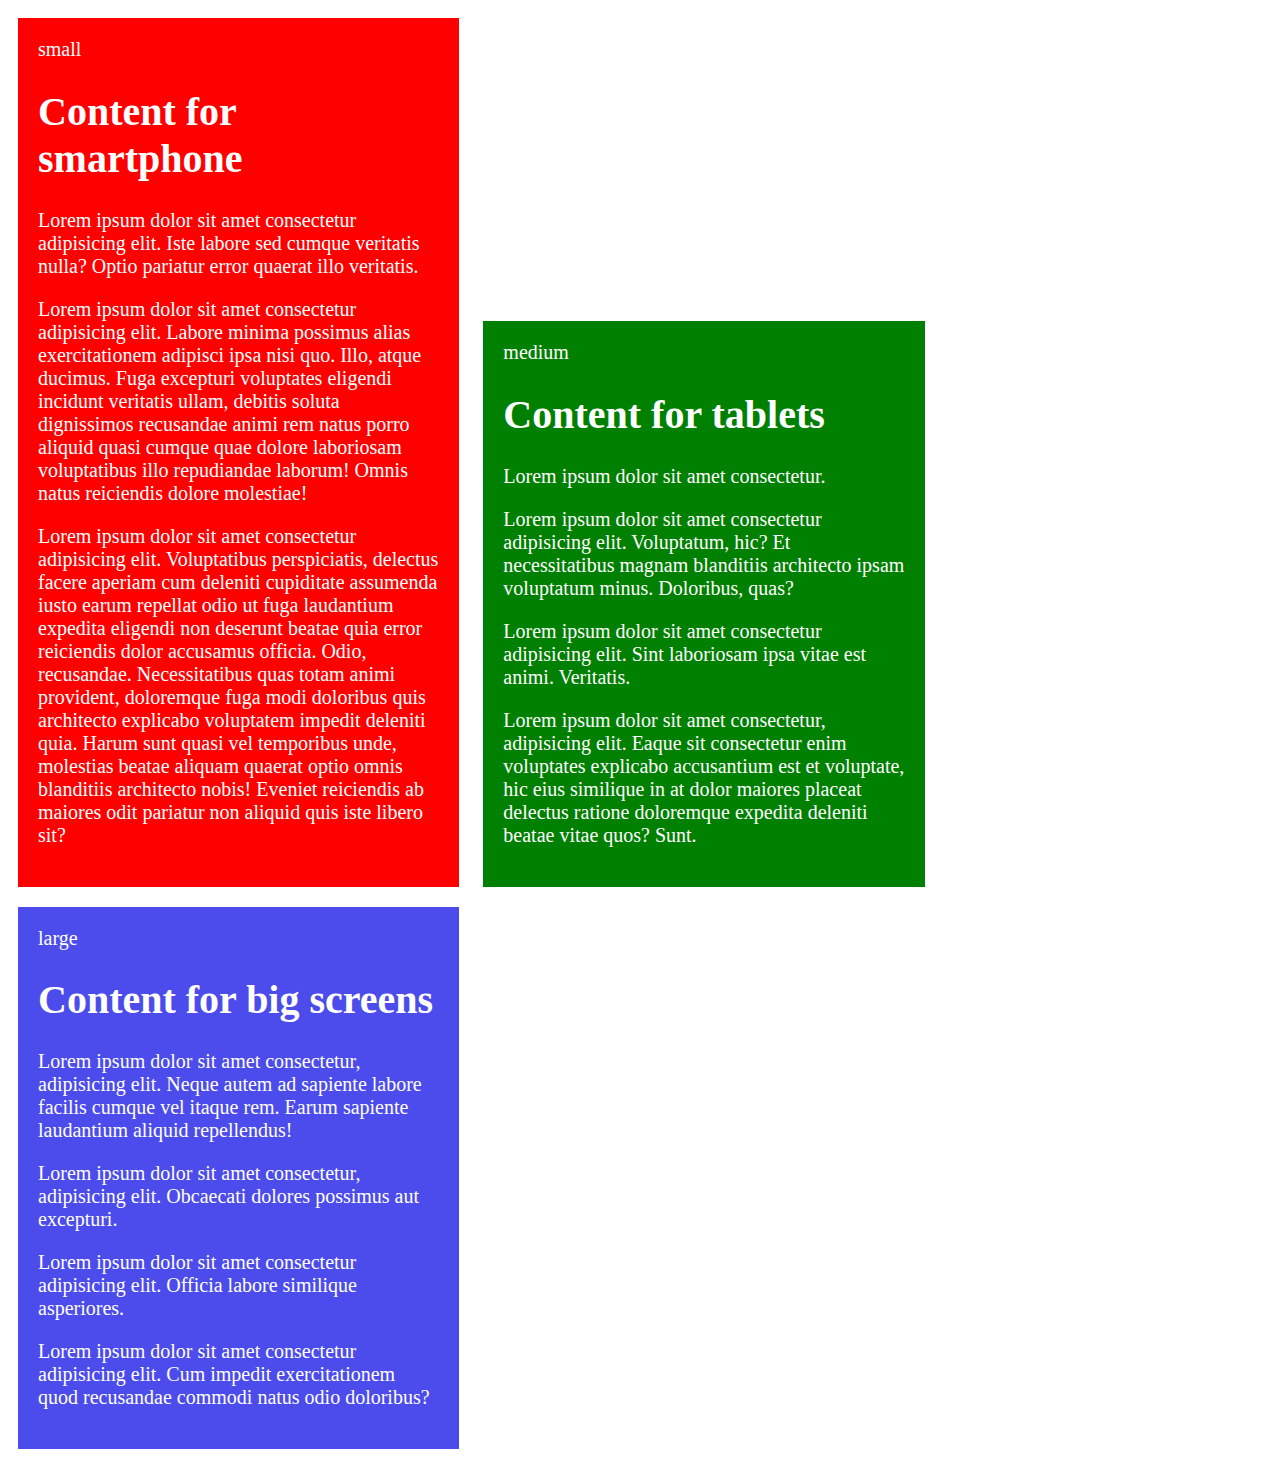
==== folder2/index.html @ 73146e26 "adding responsive" ====
<!DOCTYPE html>
<html lang="en">
  <head>
    <meta charset="UTF-8" />
    <meta http-equiv="X-UA-Compatible" content="IE=edge" />
    <meta name="viewport" content="width=device-width, initial-scale=1.0" />
    <link rel="stylesheet" href="style.css" />
    <!-- <link rel="stylesheet" href="resp.css"> -->
    <title>Responsive</title>
  </head>
  <body>
    <div id="small" class ="box">
        small
      <h1>Content for smartphone</h1>
      <p>Lorem ipsum dolor sit amet consectetur adipisicing elit. Iste labore sed cumque veritatis nulla? Optio pariatur error quaerat illo veritatis.</p>
      <p>Lorem ipsum dolor sit amet consectetur adipisicing elit. Labore minima possimus alias exercitationem adipisci ipsa nisi quo. Illo, atque ducimus. Fuga excepturi voluptates eligendi incidunt veritatis ullam, debitis soluta dignissimos recusandae animi rem natus porro aliquid quasi cumque quae dolore laboriosam voluptatibus illo repudiandae laborum! Omnis natus reiciendis dolore molestiae!</p>
      <p>Lorem ipsum dolor sit amet consectetur adipisicing elit. Voluptatibus perspiciatis, delectus facere aperiam cum deleniti cupiditate assumenda iusto earum repellat odio ut fuga laudantium expedita eligendi non deserunt beatae quia error reiciendis dolor accusamus officia. Odio, recusandae. Necessitatibus quas totam animi provident, doloremque fuga modi doloribus quis architecto explicabo voluptatem impedit deleniti quia. Harum sunt quasi vel temporibus unde, molestias beatae aliquam quaerat optio omnis blanditiis architecto nobis! Eveniet reiciendis ab maiores odit pariatur non aliquid quis iste libero sit?</p>
    </div>

    <div id="medium" class="box">
      medium
      <h1>Content for tablets</h1>
      <p>Lorem ipsum dolor sit amet consectetur.</p>
      <p>Lorem ipsum dolor sit amet consectetur adipisicing elit. Voluptatum, hic? Et necessitatibus magnam blanditiis architecto ipsam voluptatum minus. Doloribus, quas?</p>
      <p>Lorem ipsum dolor sit amet consectetur adipisicing elit. Sint laboriosam ipsa vitae est animi. Veritatis.</p>
      <pl>Lorem ipsum dolor sit amet consectetur, adipisicing elit. Eaque sit consectetur enim voluptates explicabo accusantium est et voluptate, hic eius similique in at dolor maiores placeat delectus ratione doloremque expedita deleniti beatae vitae quos? Sunt.</p>
    </div>
    <div id="large" class="box">
      large
      <h1>Content for big screens</h1>
      <p>Lorem ipsum dolor sit amet consectetur, adipisicing elit. Neque autem ad sapiente labore facilis cumque vel itaque rem. Earum sapiente laudantium aliquid repellendus!</p>
      <p>Lorem ipsum dolor sit amet consectetur, adipisicing elit. Obcaecati dolores possimus aut excepturi.</p>
      <p>Lorem ipsum dolor sit amet consectetur adipisicing elit. Officia labore similique asperiores.
      </p>
      <p>Lorem ipsum dolor sit amet consectetur adipisicing elit. Cum impedit exercitationem quod recusandae commodi natus odio doloribus?</p>
    </div>
  </body>
</html>
---- folder2/style.css ----
/* 4. Re-Arrange
Make it so that :

if small, the 3 divs are stacked on top of one and other.
if medium, the first div takes 2/3 of width, the second 1/3 of width and the third the full width.
if big, the 3 divs should be next to one and other. */
.box {
    display: none;
    margin: 10px;
    padding: 20px;
    color: white;
  }
div {
    
    font-size: 16px;   
  }
   #small{
    background-color: red;
   }
   #medium{
    background-color: green;
   }
   #large{
    background-color: rgb(76, 76, 236);
   }
   
  /* Styles for small viewport */
  @media (max-width: 300px) {
    #small, #medium, #large{
      display: block; /* Display only the small div */
      font-size: 12px; 
      width:100%;
    }

  }
  
  /* Styles for medium viewport */
  @media (min-width: 301px) and (max-width: 768px) {
    div{font-size: 16px;
        display: flex;
        flex-direction: column;
        justify-content: space-around;
        align-items: center;
    }
    #small{
        display: block;
       width: calc(2/3*100%);
    }
    #medium {
        display:block;
      font-size: 16px; 
      width:calc(1/3 * 100%);
    }
    #large{
        display: block;
       width: 100%
    }
  }
  
  /* Styles for large viewport */
  @media (min-width: 769px) {
   #small, #medium, #large{
      display:inline-block;
      width:calc(1/3* 100% - 20px);
      font-size: 20px; 
    }
  }
---- folder2/resp.css ----
body {
    margin: 0;
    padding: 0;
    box-sizing: border-box;
  }
  #small {
    background-color: red;
  }
  
  #medium {
    background-color: green;
  }
  
  #large {
    background-color: blue;
  }
  
  
  
  @media (max-width: 300px) {
    #small, #medium, #large {
      width: 100%;
    }
  }
  
  @media (min-width: 301px) and (max-width: 768px) {
    #small .box{
        width: calc(2/3 * 100%);
    }
    #medium {
      width: calc(1/3 * 100%);
    }
  
    #large {
      width: 100%;
    }
  }
  
  @media (min-width: 769px) {
    #small, #medium, #large {
      display:inline-flex;
      flex-direction: column;
      justify-content: center;
      height: 100%;
      width: 100%;
    }
  }
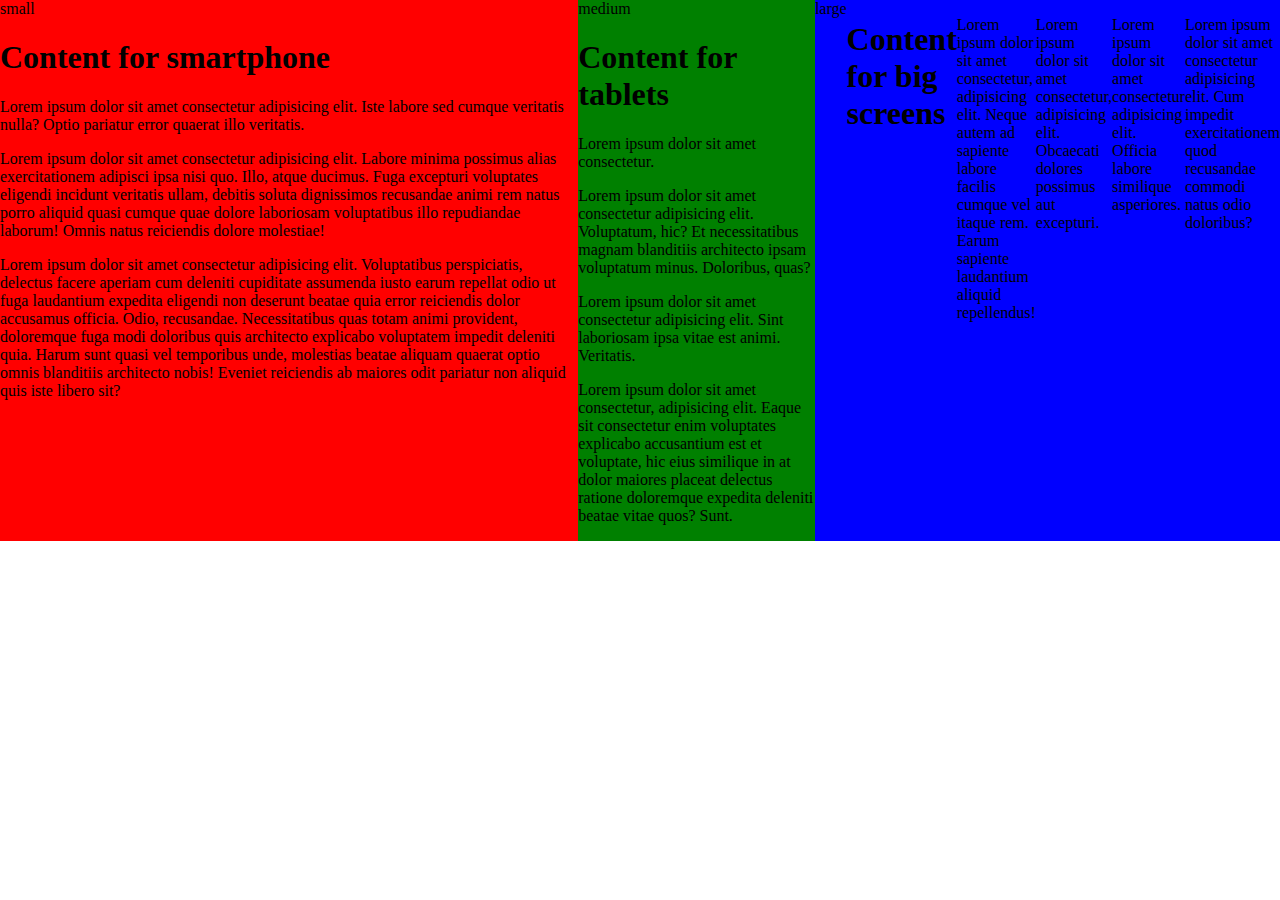
==== commit dbf4e158: "adding exercices using responsive Web design" ====
--- a/folder2/index.html
+++ b/folder2/index.html
@@ -1,38 +1,38 @@
-<!DOCTYPE html>
-<html lang="en">
-  <head>
-    <meta charset="UTF-8" />
-    <meta http-equiv="X-UA-Compatible" content="IE=edge" />
-    <meta name="viewport" content="width=device-width, initial-scale=1.0" />
-    <link rel="stylesheet" href="style.css" />
-    <!-- <link rel="stylesheet" href="resp.css"> -->
-    <title>Responsive</title>
-  </head>
-  <body>
-    <div id="small" class ="box">
-        small
-      <h1>Content for smartphone</h1>
-      <p>Lorem ipsum dolor sit amet consectetur adipisicing elit. Iste labore sed cumque veritatis nulla? Optio pariatur error quaerat illo veritatis.</p>
-      <p>Lorem ipsum dolor sit amet consectetur adipisicing elit. Labore minima possimus alias exercitationem adipisci ipsa nisi quo. Illo, atque ducimus. Fuga excepturi voluptates eligendi incidunt veritatis ullam, debitis soluta dignissimos recusandae animi rem natus porro aliquid quasi cumque quae dolore laboriosam voluptatibus illo repudiandae laborum! Omnis natus reiciendis dolore molestiae!</p>
-      <p>Lorem ipsum dolor sit amet consectetur adipisicing elit. Voluptatibus perspiciatis, delectus facere aperiam cum deleniti cupiditate assumenda iusto earum repellat odio ut fuga laudantium expedita eligendi non deserunt beatae quia error reiciendis dolor accusamus officia. Odio, recusandae. Necessitatibus quas totam animi provident, doloremque fuga modi doloribus quis architecto explicabo voluptatem impedit deleniti quia. Harum sunt quasi vel temporibus unde, molestias beatae aliquam quaerat optio omnis blanditiis architecto nobis! Eveniet reiciendis ab maiores odit pariatur non aliquid quis iste libero sit?</p>
-    </div>
-
-    <div id="medium" class="box">
-      medium
-      <h1>Content for tablets</h1>
-      <p>Lorem ipsum dolor sit amet consectetur.</p>
-      <p>Lorem ipsum dolor sit amet consectetur adipisicing elit. Voluptatum, hic? Et necessitatibus magnam blanditiis architecto ipsam voluptatum minus. Doloribus, quas?</p>
-      <p>Lorem ipsum dolor sit amet consectetur adipisicing elit. Sint laboriosam ipsa vitae est animi. Veritatis.</p>
-      <pl>Lorem ipsum dolor sit amet consectetur, adipisicing elit. Eaque sit consectetur enim voluptates explicabo accusantium est et voluptate, hic eius similique in at dolor maiores placeat delectus ratione doloremque expedita deleniti beatae vitae quos? Sunt.</p>
-    </div>
-    <div id="large" class="box">
-      large
-      <h1>Content for big screens</h1>
-      <p>Lorem ipsum dolor sit amet consectetur, adipisicing elit. Neque autem ad sapiente labore facilis cumque vel itaque rem. Earum sapiente laudantium aliquid repellendus!</p>
-      <p>Lorem ipsum dolor sit amet consectetur, adipisicing elit. Obcaecati dolores possimus aut excepturi.</p>
-      <p>Lorem ipsum dolor sit amet consectetur adipisicing elit. Officia labore similique asperiores.
-      </p>
-      <p>Lorem ipsum dolor sit amet consectetur adipisicing elit. Cum impedit exercitationem quod recusandae commodi natus odio doloribus?</p>
-    </div>
-  </body>
-</html>
+<!DOCTYPE html>
+<html lang="en">
+  <head>
+    <meta charset="UTF-8" />
+    <meta http-equiv="X-UA-Compatible" content="IE=edge" />
+    <meta name="viewport" content="width=device-width, initial-scale=1.0" />
+    <!-- <link rel="stylesheet" href="style.css" /> -->
+    <link rel="stylesheet" href="resp.css">
+    <title>Responsive</title>
+  </head>
+  <body>
+    <div id="small" class ="box">
+        small
+      <h1>Content for smartphone</h1>
+      <p>Lorem ipsum dolor sit amet consectetur adipisicing elit. Iste labore sed cumque veritatis nulla? Optio pariatur error quaerat illo veritatis.</p>
+      <p>Lorem ipsum dolor sit amet consectetur adipisicing elit. Labore minima possimus alias exercitationem adipisci ipsa nisi quo. Illo, atque ducimus. Fuga excepturi voluptates eligendi incidunt veritatis ullam, debitis soluta dignissimos recusandae animi rem natus porro aliquid quasi cumque quae dolore laboriosam voluptatibus illo repudiandae laborum! Omnis natus reiciendis dolore molestiae!</p>
+      <p>Lorem ipsum dolor sit amet consectetur adipisicing elit. Voluptatibus perspiciatis, delectus facere aperiam cum deleniti cupiditate assumenda iusto earum repellat odio ut fuga laudantium expedita eligendi non deserunt beatae quia error reiciendis dolor accusamus officia. Odio, recusandae. Necessitatibus quas totam animi provident, doloremque fuga modi doloribus quis architecto explicabo voluptatem impedit deleniti quia. Harum sunt quasi vel temporibus unde, molestias beatae aliquam quaerat optio omnis blanditiis architecto nobis! Eveniet reiciendis ab maiores odit pariatur non aliquid quis iste libero sit?</p>
+    </div>
+
+    <div id="medium" class="box">
+      medium
+      <h1>Content for tablets</h1>
+      <p>Lorem ipsum dolor sit amet consectetur.</p>
+      <p>Lorem ipsum dolor sit amet consectetur adipisicing elit. Voluptatum, hic? Et necessitatibus magnam blanditiis architecto ipsam voluptatum minus. Doloribus, quas?</p>
+      <p>Lorem ipsum dolor sit amet consectetur adipisicing elit. Sint laboriosam ipsa vitae est animi. Veritatis.</p>
+      <p>Lorem ipsum dolor sit amet consectetur, adipisicing elit. Eaque sit consectetur enim voluptates explicabo accusantium est et voluptate, hic eius similique in at dolor maiores placeat delectus ratione doloremque expedita deleniti beatae vitae quos? Sunt.</p>
+    </div>
+    <div id="large" class="box">
+      large
+      <h1>Content for big screens</h1>
+      <p>Lorem ipsum dolor sit amet consectetur, adipisicing elit. Neque autem ad sapiente labore facilis cumque vel itaque rem. Earum sapiente laudantium aliquid repellendus!</p>
+      <p>Lorem ipsum dolor sit amet consectetur, adipisicing elit. Obcaecati dolores possimus aut excepturi.</p>
+      <p>Lorem ipsum dolor sit amet consectetur adipisicing elit. Officia labore similique asperiores.
+      </p>
+      <p>Lorem ipsum dolor sit amet consectetur adipisicing elit. Cum impedit exercitationem quod recusandae commodi natus odio doloribus?</p>
+    </div>
+  </body>
+</html>
--- a/folder2/style.css
+++ b/folder2/style.css
@@ -1,68 +1,68 @@
-/* 4. Re-Arrange
-Make it so that :
-
-if small, the 3 divs are stacked on top of one and other.
-if medium, the first div takes 2/3 of width, the second 1/3 of width and the third the full width.
-if big, the 3 divs should be next to one and other. */
-.box {
-    display: none;
-    margin: 10px;
-    padding: 20px;
-    color: white;
-  }
-div {
-    
-    font-size: 16px;   
-  }
-   #small{
-    background-color: red;
-   }
-   #medium{
-    background-color: green;
-   }
-   #large{
-    background-color: rgb(76, 76, 236);
-   }
-   
-  /* Styles for small viewport */
-  @media (max-width: 300px) {
-    #small, #medium, #large{
-      display: block; /* Display only the small div */
-      font-size: 12px; 
-      width:100%;
-    }
-
-  }
-  
-  /* Styles for medium viewport */
-  @media (min-width: 301px) and (max-width: 768px) {
-    div{font-size: 16px;
-        display: flex;
-        flex-direction: column;
-        justify-content: space-around;
-        align-items: center;
-    }
-    #small{
-        display: block;
-       width: calc(2/3*100%);
-    }
-    #medium {
-        display:block;
-      font-size: 16px; 
-      width:calc(1/3 * 100%);
-    }
-    #large{
-        display: block;
-       width: 100%
-    }
-  }
-  
-  /* Styles for large viewport */
-  @media (min-width: 769px) {
-   #small, #medium, #large{
-      display:inline-block;
-      width:calc(1/3* 100% - 20px);
-      font-size: 20px; 
-    }
-  }
+/* 4. Re-Arrange
+Make it so that :
+
+if small, the 3 divs are stacked on top of one and other.
+if medium, the first div takes 2/3 of width, the second 1/3 of width and the third the full width.
+if big, the 3 divs should be next to one and other. */
+.box {
+    display: none;
+    margin: 10px;
+    padding: 20px;
+    color: white;
+  }
+div {
+    
+    font-size: 16px;   
+  }
+   #small{
+    background-color: red;
+   }
+   #medium{
+    background-color: green;
+   }
+   #large{
+    background-color: rgb(76, 76, 236);
+   }
+   
+  /* Styles for small viewport */
+  @media (max-width: 300px) {
+    #small, #medium, #large{
+      display: block; /* Display only the small div */
+      font-size: 12px; 
+      width:100%;
+    }
+
+  }
+  
+  /* Styles for medium viewport */
+  @media (min-width: 301px) and (max-width: 768px) {
+    div{font-size: 16px;
+        display: flex;
+        flex-direction: column;
+        justify-content: space-around;
+        align-items: center;
+    }
+    #small{
+        display: block;
+       width: calc(2/3*100%);
+    }
+    #medium {
+        display:block;
+      font-size: 16px; 
+      width:calc(1/3 * 100%);
+    }
+    #large{
+        display: block;
+       width: 100%
+    }
+  }
+  
+  /* Styles for large viewport */
+  @media (min-width: 769px) {
+   #small, #medium, #large{
+      display:inline-block;
+      width:calc(1/3* 100% - 20px);
+      font-size: 20px; 
+    }
+  }
   --- a/folder2/resp.css
+++ b/folder2/resp.css
@@ -1,47 +1,64 @@
-body {
-    margin: 0;
-    padding: 0;
-    box-sizing: border-box;
-  }
-  #small {
-    background-color: red;
-  }
-  
-  #medium {
-    background-color: green;
-  }
-  
-  #large {
-    background-color: blue;
-  }
-  
-  
-  
-  @media (max-width: 300px) {
-    #small, #medium, #large {
-      width: 100%;
-    }
-  }
-  
-  @media (min-width: 301px) and (max-width: 768px) {
-    #small .box{
-        width: calc(2/3 * 100%);
-    }
-    #medium {
-      width: calc(1/3 * 100%);
-    }
-  
-    #large {
-      width: 100%;
-    }
-  }
-  
-  @media (min-width: 769px) {
-    #small, #medium, #large {
-      display:inline-flex;
-      flex-direction: column;
-      justify-content: center;
-      height: 100%;
-      width: 100%;
-    }
+body {
+    margin: 0;
+    padding: 0;
+    box-sizing: border-box;
+    
+    
+  }
+  #small {
+    background-color: red;
+  }
+  
+  #medium {
+    background-color: green;
+  }
+  
+  #large {
+    background-color: blue;
+  }
+  
+  
+  
+  @media (max-width: 300px) {
+    #small, #medium, #large {
+      width: 100%;
+    }
+  }
+  
+  @media (min-width: 301px) and (max-width: 768px) {
+    body {
+      border: 3px solid black;
+      /* display:inline; */
+      width:100%;
+      
+    }
+
+    #small .box{
+        width: calc(2/3 * 100%);
+        height: 100px;
+       
+    }
+    #medium {
+      width: calc(1/3 * 100%);
+      height:fit-content;
+     
+    }
+  
+    #large {
+      height:fit-content;
+      width: 100%;
+    
+    }
+  }
+  
+  @media (min-width: 769px) {
+    body {display:flex;
+      flex-direction: row;
+      width:100%;
+
+    }
+     #large {
+      width: 100%;
+      display: flex;
+    }
   }